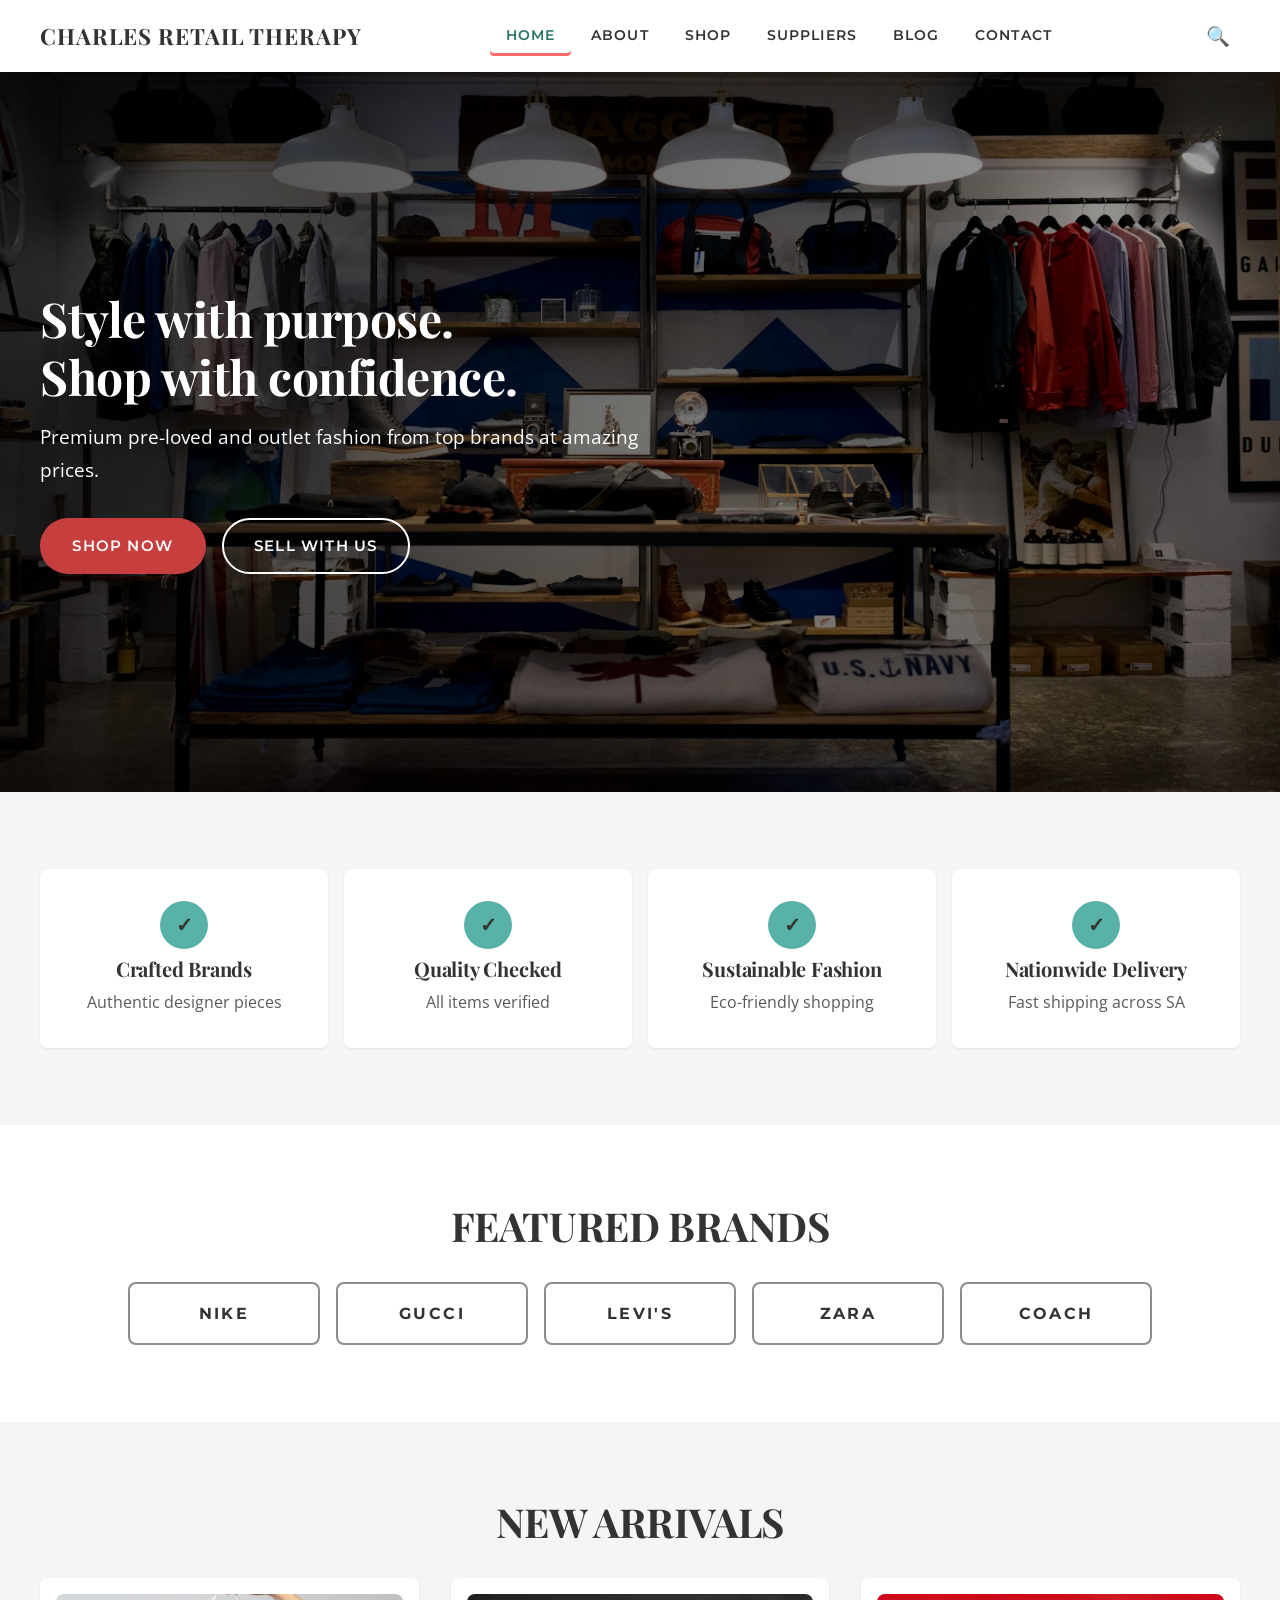
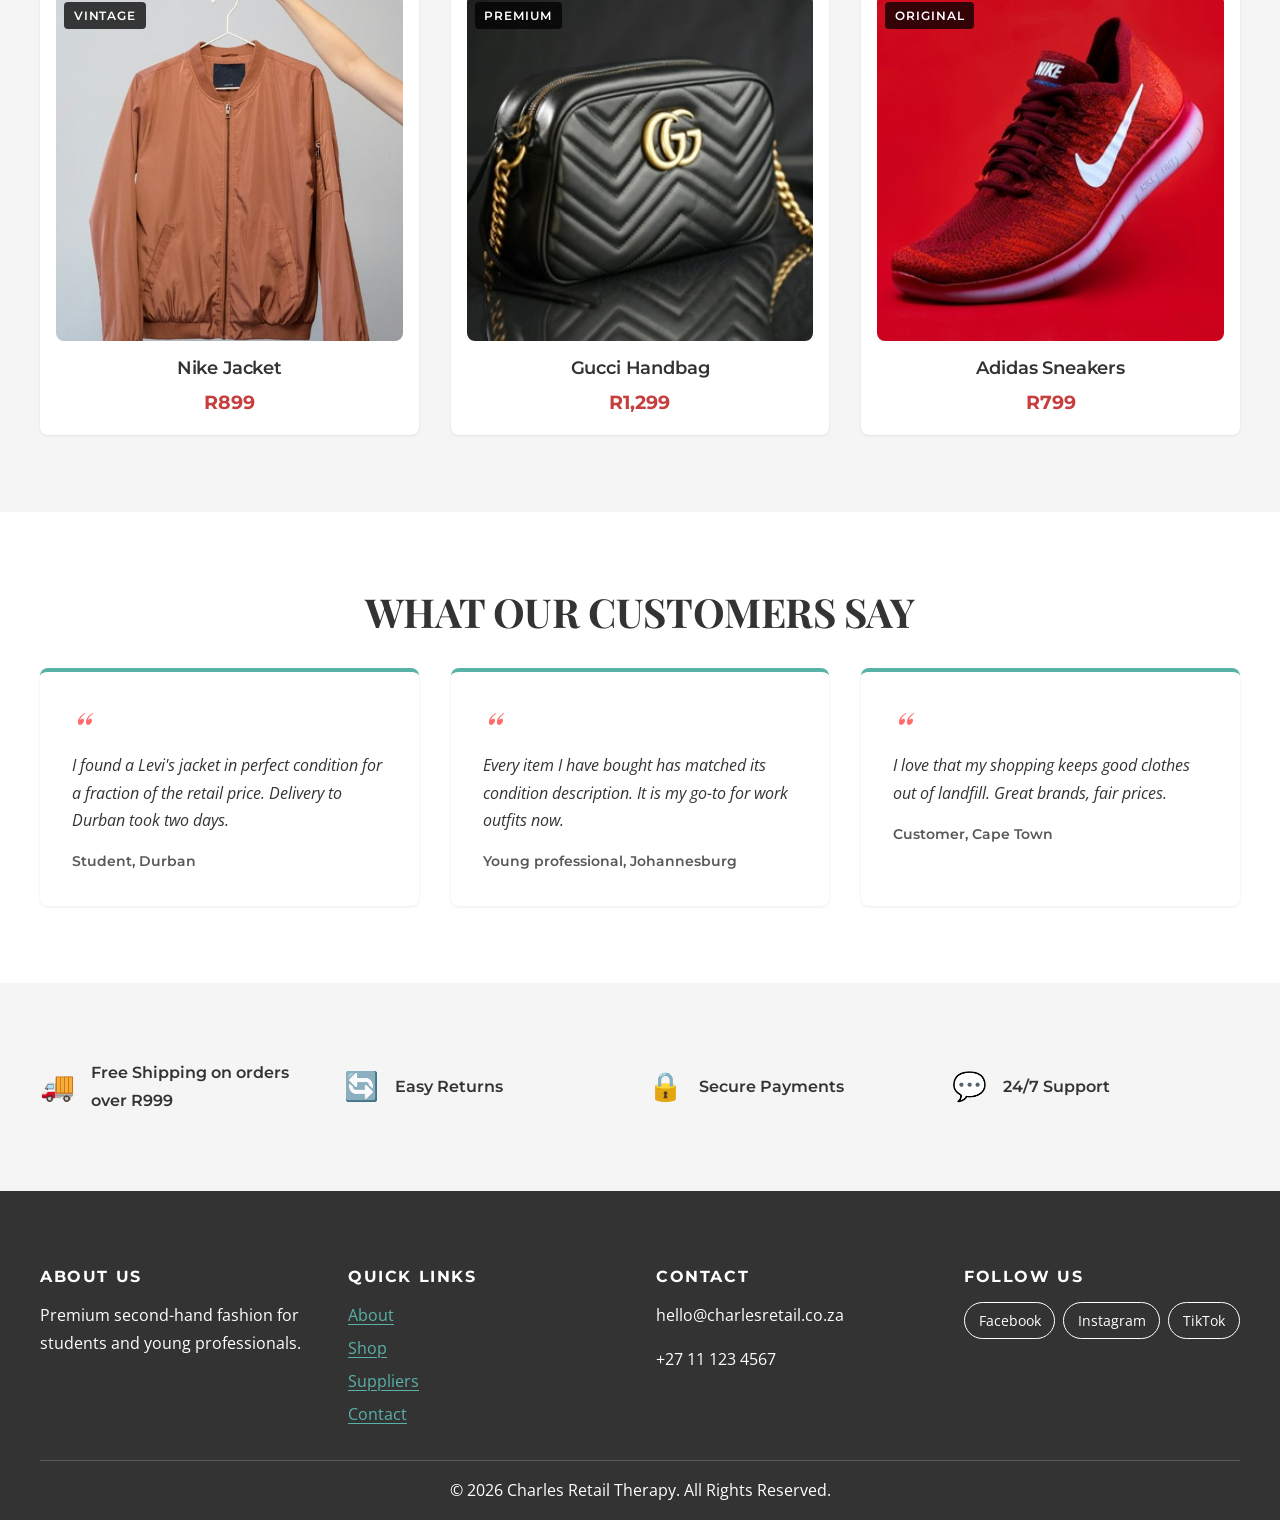
==== index.html @ 1ebb208b "Add initial Charles Retail Therapy site (Part 2 baseline)" ====
<!DOCTYPE html>
<html lang="en" class="no-js">
<head>
    <meta charset="UTF-8">
    <meta name="viewport" content="width=device-width, initial-scale=1.0">
    <title>Charles Retail Therapy - Premium Second-Hand Fashion</title>
    <!-- Google Fonts: Playfair Display (headings), Montserrat (subheadings), Open Sans (body) -->
    <link rel="preconnect" href="https://fonts.googleapis.com">
    <link rel="preconnect" href="https://fonts.gstatic.com" crossorigin>
    <link rel="stylesheet" href="https://fonts.googleapis.com/css2?family=Montserrat:wght@500;600;700&family=Open+Sans:wght@400;600&family=Playfair+Display:wght@600;700&display=swap">
    <!-- Main stylesheet -->
    <link rel="stylesheet" href="style.css">
    <script>document.documentElement.classList.remove('no-js');</script>
    <script src="functions.js" defer></script>
</head>
<body>

    <a class="skip-link" href="#main-content">Skip to main content</a>

    <header class="site-header">
        <div class="container">
            <div class="logo">
                <h1><a href="index.html" class="logo-link">CHARLES RETAIL THERAPY</a></h1>
            </div>
            <button class="nav-toggle" type="button" aria-expanded="false" aria-controls="main-nav">
                <span class="sr-only">Open menu</span>
                <span class="hamburger-bar" aria-hidden="true"></span>
                <span class="hamburger-bar" aria-hidden="true"></span>
                <span class="hamburger-bar" aria-hidden="true"></span>
            </button>
            <nav class="main-nav" id="main-nav" aria-label="Main navigation">
                <ul class="nav-list">
                    <li><a href="index.html" class="nav-link active" aria-current="page">Home</a></li>
                    <li><a href="about.html" class="nav-link">About</a></li>
                    <li><a href="products.html" class="nav-link">Shop</a></li>
                    <li><a href="suppliers.html" class="nav-link">Suppliers</a></li>
                    <li><a href="blog.html" class="nav-link">Blog</a></li>
                    <li><a href="contact.html" class="nav-link">Contact</a></li>
                </ul>
            </nav>
            <a href="products.html" class="search-icon" aria-label="Search products"><span aria-hidden="true">&#128269;</span></a>
        </div>
    </header>

    <main id="main-content">

    <section class="hero">
        <div class="container">
            <div class="hero-content">
                <h2>Style with purpose.<br>Shop with confidence.</h2>
                <p>Premium pre-loved and outlet fashion from top brands at amazing prices.</p>
                <div class="hero-actions">
                    <a href="products.html" class="btn-primary">Shop Now</a>
                    <a href="suppliers.html" class="btn-secondary">Sell With Us</a>
                </div>
            </div>
        </div>
    </section>

    <section class="features">
        <div class="container features-grid">
            <div class="feature-item">
                <span class="feature-icon" aria-hidden="true">&#10003;</span>
                <h3>Crafted Brands</h3>
                <p>Authentic designer pieces</p>
            </div>
            <div class="feature-item">
                <span class="feature-icon" aria-hidden="true">&#10003;</span>
                <h3>Quality Checked</h3>
                <p>All items verified</p>
            </div>
            <div class="feature-item">
                <span class="feature-icon" aria-hidden="true">&#10003;</span>
                <h3>Sustainable Fashion</h3>
                <p>Eco-friendly shopping</p>
            </div>
            <div class="feature-item">
                <span class="feature-icon" aria-hidden="true">&#10003;</span>
                <h3>Nationwide Delivery</h3>
                <p>Fast shipping across SA</p>
            </div>
        </div>
    </section>

    <section class="featured-brands">
        <div class="container">
            <h2>FEATURED BRANDS</h2>
            <div class="brand-grid">
                <div class="brand-item">NIKE</div>
                <div class="brand-item">GUCCI</div>
                <div class="brand-item">LEVI'S</div>
                <div class="brand-item">ZARA</div>
                <div class="brand-item">COACH</div>
            </div>
        </div>
    </section>

    <section class="new-arrivals">
        <div class="container">
            <h2>NEW ARRIVALS</h2>
            <div class="product-grid">
                <div class="product-item">
                    <div class="product-image">
                        <img src="images/nike-jacket.jpg" srcset="images/nike-jacket-480.jpg 480w, images/nike-jacket.jpg 900w" sizes="(max-width: 768px) 100vw, (max-width: 1024px) 50vw, 400px" alt="Rust-coloured bomber jacket on a hanger" width="900" height="1200" loading="lazy">
                        <span class="image-tag">VINTAGE</span>
                    </div>
                    <h4>Nike Jacket</h4>
                    <p class="price">R899</p>
                </div>
                <div class="product-item">
                    <div class="product-image">
                        <img src="images/gucci-handbag.jpg" srcset="images/gucci-handbag-480.jpg 480w, images/gucci-handbag.jpg 900w" sizes="(max-width: 768px) 100vw, (max-width: 1024px) 50vw, 400px" alt="Black quilted Gucci crossbody bag with gold chain" width="900" height="601" loading="lazy">
                        <span class="image-tag">PREMIUM</span>
                    </div>
                    <h4>Gucci Handbag</h4>
                    <p class="price">R1,299</p>
                </div>
                <div class="product-item">
                    <div class="product-image">
                        <img src="images/sneakers.jpg" srcset="images/sneakers-480.jpg 480w, images/sneakers.jpg 900w" sizes="(max-width: 768px) 100vw, (max-width: 1024px) 50vw, 400px" alt="Red running sneaker on a red background" width="900" height="600" loading="lazy">
                        <span class="image-tag">ORIGINAL</span>
                    </div>
                    <h4>Adidas Sneakers</h4>
                    <p class="price">R799</p>
                </div>
            </div>
        </div>
    </section>

    <section class="testimonials">
        <div class="container">
            <h2>WHAT OUR CUSTOMERS SAY</h2>
            <div class="testimonial-grid">
                <figure class="testimonial-card">
                    <blockquote class="testimonial-quote">
                        <p>I found a Levi's jacket in perfect condition for a fraction of the retail price. Delivery to Durban took two days.</p>
                    </blockquote>
                    <figcaption class="testimonial-author">Student, Durban</figcaption>
                </figure>
                <figure class="testimonial-card">
                    <blockquote class="testimonial-quote">
                        <p>Every item I have bought has matched its condition description. It is my go-to for work outfits now.</p>
                    </blockquote>
                    <figcaption class="testimonial-author">Young professional, Johannesburg</figcaption>
                </figure>
                <figure class="testimonial-card">
                    <blockquote class="testimonial-quote">
                        <p>I love that my shopping keeps good clothes out of landfill. Great brands, fair prices.</p>
                    </blockquote>
                    <figcaption class="testimonial-author">Customer, Cape Town</figcaption>
                </figure>
            </div>
        </div>
    </section>

    <section class="benefits">
        <div class="container benefits-grid">
            <div class="benefit-item">
                <span class="benefit-icon" aria-hidden="true">&#128666;</span>
                <p>Free Shipping on orders over R999</p>
            </div>
            <div class="benefit-item">
                <span class="benefit-icon" aria-hidden="true">&#128260;</span>
                <p>Easy Returns</p>
            </div>
            <div class="benefit-item">
                <span class="benefit-icon" aria-hidden="true">&#128274;</span>
                <p>Secure Payments</p>
            </div>
            <div class="benefit-item">
                <span class="benefit-icon" aria-hidden="true">&#128172;</span>
                <p>24/7 Support</p>
            </div>
        </div>
    </section>

    </main>

    <footer class="site-footer">
        <div class="container">
            <div class="footer-content">
                <div class="footer-section">
                    <h4>About Us</h4>
                    <p>Premium second-hand fashion for students and young professionals.</p>
                </div>
                <div class="footer-section">
                    <h4>Quick Links</h4>
                    <ul>
                        <li><a href="about.html">About</a></li>
                        <li><a href="products.html">Shop</a></li>
                        <li><a href="suppliers.html">Suppliers</a></li>
                        <li><a href="contact.html">Contact</a></li>
                    </ul>
                </div>
                <div class="footer-section">
                    <h4>Contact</h4>
                    <p>hello@charlesretail.co.za</p>
                    <p>+27 11 123 4567</p>
                </div>
                <div class="footer-section">
                    <h4>Follow Us</h4>
                    <div class="social-icons">
                        <span>Facebook</span>
                        <span>Instagram</span>
                        <span>TikTok</span>
                    </div>
                </div>
            </div>
            <div class="footer-bottom">
                <p>&copy; 2026 Charles Retail Therapy. All Rights Reserved.</p>
            </div>
        </div>
    </footer>

</body>
</html>
---- style.css ----
/* ==========================================================================
   CHARLES RETAIL THERAPY – MAIN STYLESHEET (style.css)
   --------------------------------------------------------------------------
   Linked from every page with:
   <link rel="stylesheet" href="style.css">

   Approach: mobile-first. Base styles target small phones; media queries
   near the end of the file add layout for larger screens.

   CONTENTS
   1.  CSS Reset
   2.  Custom Properties (colours, fonts, spacing, radius, shadows)
   3.  Base Typography
   4.  Links
   5.  Buttons
   6.  Layout Helpers (.container, sections, grids)
   7.  Header & Navigation (sticky header, hamburger menu)
   8.  Hero Section
   9.  Homepage Sections (features, brands, products, testimonials, benefits)
   10. Inner Page Header
   11. About Page
   12. Shop Page
   13. Blog Page
   14. Suppliers & Contact Pages
   15. Forms
   16. Images
   17. Footer
   18. Utility Classes (sr-only, skip link)
   19. Animations
   20. Media Queries (480px, 768px, 1024px, 1440px)
   21. Accessibility Preferences (reduced motion)
   22. Print Styles
   ========================================================================== */


/* ==========================================================================
   1. CSS RESET
   A modern, minimal reset so every browser starts from the same baseline.
   ========================================================================== */

*,
*::before,
*::after {
    box-sizing: border-box;
    margin: 0;
    padding: 0;
}

html {
    -webkit-text-size-adjust: 100%;
    text-size-adjust: 100%;
    scroll-behavior: smooth;
}

body {
    min-height: 100vh;
    text-rendering: optimizeLegibility;
    -webkit-font-smoothing: antialiased;
    overflow-wrap: break-word; /* long emails/URLs wrap instead of causing horizontal scroll */
}

img,
picture,
svg,
video {
    display: block;
    max-width: 100%;
    height: auto;
}

input,
button,
textarea,
select {
    font: inherit;
    color: inherit;
}

ul,
ol {
    list-style: none;
}

button {
    cursor: pointer;
    background: none;
    border: none;
}


/* ==========================================================================
   2. CUSTOM PROPERTIES
   All colours, fonts and sizes are defined once here and reused below.
   ========================================================================== */

:root {
    /* Brand palette */
    --color-primary: #8C8C8C;        /* Warm Grey – borders, dividers, decoration */
    --color-secondary: #59B2A8;      /* Soft Teal – accents, icons, dark backgrounds */
    --color-accent: #FF6B6B;         /* Coral – highlights and CTA details */
    --color-text: #333333;           /* Charcoal – main text */
    --color-white: #FFFFFF;          /* White – page background */
    --color-light: #F5F5F5;          /* Light Grey – alternate section backgrounds */

    /* Accessible shades (WCAG 2.1 AA, 4.5:1+ for normal text on white) */
    --color-secondary-dark: #2A7169; /* teal for text/links: 5.73:1 on white */
    --color-secondary-darker: #1F5952; /* visited links */
    --color-accent-dark: #C73E3E;    /* coral for buttons with white text: 5.02:1 */
    --color-accent-darker: #B83232;  /* button hover: 5.93:1 */
    --color-text-muted: #595959;     /* secondary text: 7:1 on white */
    --color-overlay: rgba(0, 0, 0, 0.6);

    /* Typography */
    --font-heading: "Playfair Display", Georgia, "Times New Roman", serif;
    --font-subheading: "Montserrat", "Helvetica Neue", Arial, sans-serif;
    --font-body: "Open Sans", "Segoe UI", Roboto, Arial, sans-serif;

    /* Fluid type scale (min, preferred, max) */
    --fs-h1: clamp(2rem, 1.5rem + 2.5vw, 3rem);
    --fs-h2: clamp(1.75rem, 1.3rem + 2vw, 2.5rem);
    --fs-h3: clamp(1.375rem, 1.2rem + 0.8vw, 1.75rem);
    --fs-h4: 1.25rem;
    --fs-body: 1rem;
    --fs-small: 0.875rem;

    /* Spacing scale */
    --space-xs: 0.5rem;
    --space-sm: 1rem;
    --space-md: 2rem;
    --space-lg: 4rem;
    --space-xl: 6rem;
    --section-padding: clamp(var(--space-md), 6vw, var(--space-xl));

    /* Border radius */
    --radius-sm: 4px;
    --radius-md: 8px;
    --radius-lg: 16px;
    --radius-pill: 999px;

    /* Shadows */
    --shadow-sm: 0 1px 3px rgba(0, 0, 0, 0.08);
    --shadow-md: 0 4px 12px rgba(0, 0, 0, 0.1);
    --shadow-lg: 0 10px 30px rgba(0, 0, 0, 0.15);

    /* Motion */
    --transition: 0.3s ease;

    /* Layout */
    --container-max: 1200px;
    --header-height: 4.5rem;
}


/* ==========================================================================
   3. BASE TYPOGRAPHY
   ========================================================================== */

body {
    font-family: var(--font-body);
    font-size: var(--fs-body);
    font-weight: 400;
    line-height: 1.7;
    color: var(--color-text);
    background-color: var(--color-white);
}

h1,
h2,
h3,
h4 {
    font-family: var(--font-heading);
    font-weight: 700;
    line-height: 1.2;
    letter-spacing: -0.01em;
    color: var(--color-text);
}

h1 { font-size: var(--fs-h1); }
h2 { font-size: var(--fs-h2); margin-bottom: var(--space-sm); }
h3 { font-size: var(--fs-h3); margin-bottom: var(--space-xs); }
h4 { font-size: var(--fs-h4); margin-bottom: var(--space-xs); }

/* h5 and h6 act as small uppercase subheadings */
h5,
h6 {
    font-family: var(--font-subheading);
    font-weight: 600;
    text-transform: uppercase;
    letter-spacing: 0.1em;
    line-height: 1.4;
    color: var(--color-secondary-dark);
}

h5 { font-size: 1rem; }
h6 { font-size: var(--fs-small); }

p {
    font-size: var(--fs-body);
    line-height: 1.7;
    margin-bottom: var(--space-sm);
}

p:last-child {
    margin-bottom: 0;
}

strong {
    font-weight: 600;
}


/* ==========================================================================
   4. LINKS
   Teal by default, coral on hover. The darker shades keep 4.5:1 contrast.
   ========================================================================== */

a {
    color: var(--color-secondary-dark);
    text-decoration: underline;
    text-underline-offset: 0.2em;
    transition: color var(--transition);
}

a:visited {
    color: var(--color-secondary-darker);
}

a:hover {
    color: var(--color-accent-dark);
}

a:active {
    color: var(--color-accent-darker);
}

/* Keyboard focus ring for every focusable element */
:focus-visible {
    outline: 3px solid var(--color-secondary-dark);
    outline-offset: 3px;
}


/* ==========================================================================
   5. BUTTONS
   ========================================================================== */

.btn-primary,
.btn-secondary,
.btn-small {
    display: inline-block;
    font-family: var(--font-subheading);
    font-weight: 600;
    text-transform: uppercase;
    letter-spacing: 0.08em;
    text-align: center;
    text-decoration: none;
    border-radius: var(--radius-pill);
    border: 2px solid transparent;
    transition: background-color var(--transition), color var(--transition),
                border-color var(--transition), transform var(--transition),
                box-shadow var(--transition);
}

/* Primary CTA – coral with white text */
.btn-primary {
    padding: 0.85em 2em;
    font-size: 0.95rem;
    background-color: var(--color-accent-dark);
    color: var(--color-white);
}

.btn-primary:visited {
    color: var(--color-white);
}

.btn-primary:hover,
.btn-primary:focus-visible {
    background-color: var(--color-accent-darker);
    color: var(--color-white);
    transform: translateY(-3px);
    box-shadow: var(--shadow-lg);
}

.btn-primary:active {
    transform: translateY(0);
    box-shadow: var(--shadow-sm);
}

/* Secondary – transparent with teal border, fills on hover */
.btn-secondary,
.btn-small {
    background-color: transparent;
    border-color: var(--color-secondary-dark);
    color: var(--color-secondary-dark);
}

.btn-secondary {
    padding: 0.85em 2em;
    font-size: 0.95rem;
}

.btn-secondary:visited,
.btn-small:visited {
    color: var(--color-secondary-dark);
}

.btn-secondary:hover,
.btn-secondary:focus-visible,
.btn-small:hover,
.btn-small:focus-visible {
    background-color: var(--color-secondary-dark);
    color: var(--color-white);
}

.btn-secondary:active,
.btn-small:active {
    background-color: var(--color-secondary-darker);
    border-color: var(--color-secondary-darker);
}

/* Smaller button used on product cards */
.btn-small {
    padding: 0.5em 1.25em;
    font-size: var(--fs-small);
    margin-top: var(--space-xs);
}

/* Disabled state for any button */
.btn-primary:disabled,
.btn-secondary:disabled,
button:disabled {
    opacity: 0.55;
    cursor: not-allowed;
    transform: none;
    box-shadow: none;
}


/* ==========================================================================
   6. LAYOUT HELPERS
   ========================================================================== */

/* Centred content column with a 1rem gutter on each side */
.container {
    width: min(100% - 2rem, var(--container-max));
    margin-inline: auto;
}

/* Every main section gets fluid vertical padding */
main > section {
    padding-block: var(--section-padding);
}

/* Section titles sit centred above their content */
main > section > .container > h2 {
    text-align: center;
    margin-bottom: var(--space-md);
}

/* Alternate light-grey backgrounds for visual rhythm */
.features,
.new-arrivals,
.benefits,
.shop-content,
.suppliers-content {
    background-color: var(--color-light);
}

/* Reusable responsive card grid.
   min(300px, 100%) stops cards overflowing on screens narrower than 300px. */
.product-grid,
.blog-grid,
.testimonial-grid,
.about-grid {
    display: grid;
    grid-template-columns: repeat(auto-fit, minmax(min(300px, 100%), 1fr));
    gap: var(--space-md);
}

/* Shared card look */
.feature-item,
.product-item,
.blog-post,
.testimonial-card,
.about-text,
.suppliers-form,
.contact-form {
    background-color: var(--color-white);
    border-radius: var(--radius-md);
    box-shadow: var(--shadow-sm);
    padding: var(--space-md);
    transition: transform var(--transition), box-shadow var(--transition);
}

.product-item:hover,
.blog-post:hover,
.testimonial-card:hover {
    transform: translateY(-4px);
    box-shadow: var(--shadow-md);
}


/* ==========================================================================
   7. HEADER & NAVIGATION
   Mobile: logo, search and hamburger in one row; menu drops down below.
   Tablet and up (769px+): full horizontal navigation, no hamburger.
   ========================================================================== */

.site-header {
    position: sticky;
    top: 0;
    z-index: 100;
    background-color: var(--color-white);
    box-shadow: var(--shadow-sm);
}

.site-header .container {
    display: flex;
    flex-wrap: wrap;
    align-items: center;
    justify-content: space-between;
    gap: var(--space-xs) var(--space-sm);
    min-height: var(--header-height);
    padding-block: var(--space-xs);
}

/* Logo */
.logo {
    flex: 1;
    min-width: 0;
}

.logo h1 {
    font-size: clamp(1rem, 0.8rem + 1vw, 1.4rem);
    letter-spacing: 0.04em;
    line-height: 1.2;
}

.logo-link,
.logo-link:visited {
    color: var(--color-text);
    text-decoration: none;
}

.logo-link:hover {
    color: var(--color-secondary-dark);
}

/* Search icon link */
.search-icon {
    order: 2;
    display: grid;
    place-items: center;
    width: 2.75rem;
    height: 2.75rem;
    border-radius: 50%;
    font-size: 1.2rem;
    text-decoration: none;
    transition: background-color var(--transition);
}

.search-icon:hover {
    background-color: var(--color-light);
}

/* Hamburger button (44x44px touch target) */
.nav-toggle {
    order: 3;
    display: flex;
    flex-direction: column;
    justify-content: center;
    gap: 5px;
    width: 2.75rem;
    height: 2.75rem;
    padding: 0.6rem;
    border-radius: var(--radius-sm);
}

.nav-toggle:hover {
    background-color: var(--color-light);
}

.hamburger-bar {
    display: block;
    height: 3px;
    width: 100%;
    background-color: var(--color-text);
    border-radius: 2px;
    transition: transform var(--transition), opacity var(--transition);
}

/* Bars animate into an "X" while the menu is open */
.nav-toggle[aria-expanded="true"] .hamburger-bar:nth-child(2) {
    transform: translateY(8px) rotate(45deg);
}

.nav-toggle[aria-expanded="true"] .hamburger-bar:nth-child(3) {
    opacity: 0;
}

.nav-toggle[aria-expanded="true"] .hamburger-bar:nth-child(4) {
    transform: translateY(-8px) rotate(-45deg);
}

/* Navigation menu: hidden on mobile until the hamburger opens it */
.main-nav {
    order: 4;
    flex-basis: 100%;
    display: none;
}

.main-nav.is-open {
    display: block;
    animation: fadeInDown 0.25s ease;
}

/* Without JavaScript the menu is always shown so it stays usable */
.no-js .main-nav {
    display: block;
}

.no-js .nav-toggle {
    display: none;
}

.nav-list {
    display: flex;
    flex-direction: column;
    padding-block: var(--space-xs);
}

.nav-link,
.nav-link:visited {
    display: block;
    padding: 0.75rem var(--space-xs);
    font-family: var(--font-subheading);
    font-weight: 600;
    font-size: 0.9rem;
    text-transform: uppercase;
    letter-spacing: 0.08em;
    text-decoration: none;
    color: var(--color-text);
    border-bottom: 1px solid var(--color-light);
    transition: color var(--transition), background-color var(--transition);
}

.nav-link:hover {
    color: var(--color-accent-dark);
    background-color: var(--color-light);
}

.nav-link.active {
    color: var(--color-secondary-dark);
}


/* ==========================================================================
   8. HERO SECTION
   Background photo with a dark overlay so white text stays readable.
   A smaller image loads on phones; larger ones load via media queries.
   ========================================================================== */

.hero {
    display: flex;
    align-items: center;
    min-height: 70vh;
    background-color: var(--color-text); /* fallback while the image loads */
    background-image:
        linear-gradient(var(--color-overlay), var(--color-overlay)),
        url("images/hero-store-480.jpg");
    background-size: cover;
    background-position: center;
    text-align: center;
}

.hero-content {
    max-width: 40rem;
    margin-inline: auto;
    animation: fadeInUp 0.9s ease both;
}

.hero h2 {
    font-size: var(--fs-h1);
    color: var(--color-white);
    margin-bottom: var(--space-sm);
}

.hero p {
    font-size: clamp(1rem, 0.95rem + 0.4vw, 1.2rem);
    color: var(--color-white);
    margin-bottom: var(--space-md);
}

.hero-actions {
    display: flex;
    flex-wrap: wrap;
    justify-content: center;
    gap: var(--space-sm);
}

.hero .btn-primary {
    animation: pulse 2.5s ease-in-out 1s 3;
}

/* White outline button on the dark hero */
.hero .btn-secondary,
.hero .btn-secondary:visited {
    border-color: var(--color-white);
    color: var(--color-white);
}

.hero .btn-secondary:hover,
.hero .btn-secondary:focus-visible {
    background-color: var(--color-white);
    color: var(--color-text);
}

.hero :focus-visible {
    outline-color: var(--color-white);
}


/* ==========================================================================
   9. HOMEPAGE SECTIONS
   ========================================================================== */

/* Features ("services") grid */
.features-grid {
    display: grid;
    grid-template-columns: repeat(auto-fit, minmax(min(240px, 100%), 1fr));
    gap: var(--space-sm);
}

.feature-item {
    text-align: center;
}

.feature-icon {
    display: inline-grid;
    place-items: center;
    width: 3rem;
    height: 3rem;
    margin-bottom: var(--space-xs);
    border-radius: 50%;
    background-color: var(--color-secondary);
    color: var(--color-text);
    font-size: 1.25rem;
    font-weight: 700;
}

.feature-item h3 {
    font-size: var(--fs-h4);
}

.feature-item p {
    color: var(--color-text-muted);
}

/* Featured brands */
.brand-grid {
    display: flex;
    flex-wrap: wrap;
    justify-content: center;
    gap: var(--space-sm);
}

.brand-item {
    flex: 1 1 8rem;
    max-width: 12rem;
    padding: var(--space-sm);
    font-family: var(--font-subheading);
    font-weight: 700;
    letter-spacing: 0.15em;
    text-align: center;
    border: 2px solid var(--color-primary);
    border-radius: var(--radius-md);
    transition: border-color var(--transition), color var(--transition);
}

.brand-item:hover {
    border-color: var(--color-accent);
    color: var(--color-accent-dark);
}

/* Product cards */
.product-item {
    display: flex;
    flex-direction: column;
    padding: var(--space-sm);
    text-align: center;
}

.product-item h4 {
    margin-top: var(--space-sm);
    font-family: var(--font-subheading);
    font-size: 1.1rem;
    font-weight: 600;
}

.product-item .brand {
    margin-bottom: 0;
    font-size: var(--fs-small);
    color: var(--color-text-muted);
    text-transform: uppercase;
    letter-spacing: 0.1em;
}

.price {
    margin-bottom: 0;
    font-family: var(--font-subheading);
    font-size: 1.2rem;
    font-weight: 700;
    color: var(--color-accent-dark);
}

.product-item .btn-small {
    align-self: center;
    margin-top: auto;
}

/* Testimonials */
.testimonial-card {
    position: relative;
    border-top: 4px solid var(--color-secondary);
}

.testimonial-quote {
    font-style: italic;
    margin-bottom: var(--space-sm);
}

.testimonial-quote::before {
    content: "\201C";
    display: block;
    font-family: var(--font-heading);
    font-size: 3rem;
    line-height: 1;
    color: var(--color-accent);
}

.testimonial-author {
    font-family: var(--font-subheading);
    font-weight: 600;
    font-size: var(--fs-small);
    color: var(--color-text-muted);
}

/* Benefits strip */
.benefits-grid {
    display: grid;
    grid-template-columns: repeat(auto-fit, minmax(min(200px, 100%), 1fr));
    gap: var(--space-sm);
}

.benefit-item {
    display: flex;
    align-items: center;
    gap: var(--space-sm);
    font-family: var(--font-subheading);
    font-weight: 600;
}

.benefit-icon {
    font-size: 1.75rem;
}

.benefit-item p {
    margin-bottom: 0;
}


/* ==========================================================================
   10. INNER PAGE HEADER
   ========================================================================== */

.page-header {
    text-align: center;
    background-color: var(--color-secondary);
}

.page-header h2 {
    margin-bottom: var(--space-xs);
}

.page-header p {
    max-width: 40rem;
    margin-inline: auto;
    color: var(--color-text); /* charcoal on teal = 5.03:1 */
}


/* ==========================================================================
   11. ABOUT PAGE
   ========================================================================== */

.about-text {
    border-left: 4px solid var(--color-accent);
}


/* ==========================================================================
   12. SHOP PAGE
   ========================================================================== */

.shop-layout {
    display: grid;
    gap: var(--space-md);
}

.filters {
    display: grid;
    gap: var(--space-md);
    align-content: start;
    padding: var(--space-md);
    background-color: var(--color-white);
    border-radius: var(--radius-md);
    box-shadow: var(--shadow-sm);
}

.filter-section h4 {
    font-family: var(--font-subheading);
    font-size: 1rem;
    text-transform: uppercase;
    letter-spacing: 0.08em;
}

.filter-section ul {
    display: flex;
    flex-wrap: wrap;
    gap: var(--space-xs);
}

.filter-section a {
    display: inline-block;
    padding: 0.35rem 0.85rem;
    font-size: var(--fs-small);
    text-decoration: none;
    border: 1px solid var(--color-primary);
    border-radius: var(--radius-pill);
    color: var(--color-text);
    transition: background-color var(--transition), border-color var(--transition), color var(--transition);
}

.filter-section a:hover {
    background-color: var(--color-secondary-dark);
    border-color: var(--color-secondary-dark);
    color: var(--color-white);
}


/* ==========================================================================
   13. BLOG PAGE
   ========================================================================== */

.blog-post {
    display: flex;
    flex-direction: column;
    padding: 0;
    overflow: hidden;
}

.blog-post .blog-image {
    border-radius: 0;
}

.blog-meta,
.blog-post h3,
.blog-post p,
.read-more {
    margin-inline: var(--space-md);
}

.blog-meta {
    display: flex;
    flex-wrap: wrap;
    gap: var(--space-xs) var(--space-sm);
    margin-top: var(--space-sm);
    margin-bottom: var(--space-xs);
    font-family: var(--font-subheading);
    font-size: 0.8rem;
    font-weight: 600;
    text-transform: uppercase;
    letter-spacing: 0.08em;
    color: var(--color-text-muted);
}

.blog-meta span + span::before {
    content: "•";
    margin-right: var(--space-sm);
    color: var(--color-accent);
}

.blog-post h3 {
    font-size: 1.35rem;
}

.read-more {
    margin-top: auto;
    margin-bottom: var(--space-md);
    font-family: var(--font-subheading);
    font-weight: 600;
    font-size: var(--fs-small);
    text-transform: uppercase;
    letter-spacing: 0.08em;
}

.read-more::after {
    content: " \2192";
}


/* ==========================================================================
   14. SUPPLIERS & CONTACT PAGES
   Two-column wrappers that stack on mobile.
   ========================================================================== */

.suppliers-grid,
.contact-grid {
    display: grid;
    gap: var(--space-md);
}

.suppliers-info ul {
    display: grid;
    gap: var(--space-sm);
    margin-top: var(--space-sm);
}

.suppliers-info li {
    padding-left: var(--space-md);
    position: relative;
}

.suppliers-info li::before {
    content: "\2713";
    position: absolute;
    left: 0;
    font-weight: 700;
    color: var(--color-secondary-dark);
}

.suppliers-info h3 + p {
    margin-bottom: var(--space-md);
}

.contact-details {
    display: grid;
    gap: var(--space-md);
    margin-block: var(--space-md);
}

.contact-item {
    display: flex;
    gap: var(--space-sm);
    align-items: flex-start;
}

.contact-icon {
    flex-shrink: 0;
    display: grid;
    place-items: center;
    width: 3rem;
    height: 3rem;
    border-radius: 50%;
    background-color: var(--color-light);
    font-size: 1.25rem;
}

.contact-item p {
    margin-bottom: 0;
}

.social-icons {
    display: flex;
    flex-wrap: wrap;
    gap: var(--space-xs);
}

.social-icons span {
    padding: 0.35rem 0.85rem;
    font-size: var(--fs-small);
    border: 1px solid currentColor;
    border-radius: var(--radius-pill);
}

.map-section {
    margin-top: var(--space-lg);
    text-align: center;
}

.map-placeholder {
    padding: var(--space-md);
    background-color: var(--color-light);
    border-radius: var(--radius-md);
}

.map-grid {
    display: grid;
    gap: var(--space-sm);
    margin-top: var(--space-sm);
}

.map-location {
    padding: var(--space-md) var(--space-sm);
    font-family: var(--font-subheading);
    font-weight: 700;
    letter-spacing: 0.15em;
    background-color: var(--color-white);
    border: 2px dashed var(--color-primary);
    border-radius: var(--radius-md);
}


/* ==========================================================================
   15. FORMS
   ========================================================================== */

form {
    display: grid;
    gap: var(--space-sm);
}

.form-group {
    display: grid;
    gap: 0.35rem;
}

label {
    font-family: var(--font-subheading);
    font-weight: 600;
    font-size: var(--fs-small);
}

input,
textarea,
select {
    width: 100%;
    padding: 0.75rem 1rem;
    font-size: 1rem; /* 16px prevents iOS zoom on focus */
    background-color: var(--color-white);
    border: 2px solid var(--color-primary); /* 3.36:1 – meets the 3:1 rule for UI borders */
    border-radius: var(--radius-md);
    transition: border-color var(--transition), box-shadow var(--transition);
}

textarea {
    resize: vertical;
    min-height: 7rem;
}

input:hover,
textarea:hover,
select:hover {
    border-color: var(--color-text-muted);
}

input:focus,
textarea:focus,
select:focus {
    outline: none;
    border-color: var(--color-secondary-dark);
    box-shadow: 0 0 0 4px rgba(89, 178, 168, 0.35);
}

input::placeholder,
textarea::placeholder {
    color: var(--color-text-muted);
}

input:disabled,
textarea:disabled,
select:disabled {
    background-color: var(--color-light);
    cursor: not-allowed;
}

/* Only flag invalid fields after the user has typed something */
input:user-invalid,
textarea:user-invalid {
    border-color: var(--color-accent-dark);
}

form .btn-primary {
    justify-self: start;
}


/* ==========================================================================
   16. IMAGES
   ========================================================================== */

/* Product and blog thumbnails: uniform crop with a small label on top */
.product-image,
.blog-image {
    position: relative;
    overflow: hidden;
    border-radius: var(--radius-md);
    aspect-ratio: 1 / 1;
    background-color: var(--color-light);
}

.blog-image {
    aspect-ratio: 3 / 2;
}

.product-image img,
.blog-image img {
    width: 100%;
    height: 100%;
    object-fit: cover;
    transition: transform 0.4s ease;
}

.product-item:hover .product-image img,
.blog-post:hover .blog-image img {
    transform: scale(1.05);
}

.image-tag {
    position: absolute;
    top: var(--space-xs);
    left: var(--space-xs);
    padding: 0.2rem 0.6rem;
    font-family: var(--font-subheading);
    font-size: 0.75rem;
    font-weight: 600;
    letter-spacing: 0.08em;
    background-color: rgba(0, 0, 0, 0.75);
    color: var(--color-white);
    border-radius: var(--radius-sm);
}

/* Large images on the About and Suppliers pages */
.section-image {
    width: 100%;
    max-height: 420px;
    object-fit: cover;
    border-radius: var(--radius-md);
    margin-bottom: var(--space-md);
    box-shadow: var(--shadow-md);
}


/* ==========================================================================
   17. FOOTER
   ========================================================================== */

.site-footer {
    padding-top: var(--section-padding);
    background-color: var(--color-text);
    color: var(--color-white);
}

.footer-content {
    display: grid;
    grid-template-columns: repeat(auto-fit, minmax(min(220px, 100%), 1fr));
    gap: var(--space-md);
}

.footer-section h4 {
    font-family: var(--font-subheading);
    font-size: 1rem;
    text-transform: uppercase;
    letter-spacing: 0.1em;
    color: var(--color-white);
    margin-bottom: var(--space-sm);
}

.footer-section ul {
    display: grid;
    gap: 0.35rem;
}

/* Lighter teal/coral work on the dark background (5.03:1 and 4.55:1) */
.site-footer a,
.site-footer a:visited {
    color: var(--color-secondary);
}

.site-footer a:hover {
    color: var(--color-accent);
}

.site-footer :focus-visible {
    outline-color: var(--color-white);
}

.footer-bottom {
    margin-top: var(--space-md);
    padding-block: var(--space-sm);
    border-top: 1px solid rgba(255, 255, 255, 0.2);
    text-align: center;
    font-size: var(--fs-small);
}


/* ==========================================================================
   18. UTILITY CLASSES
   ========================================================================== */

/* Visually hidden but still read by screen readers */
.sr-only {
    position: absolute;
    width: 1px;
    height: 1px;
    padding: 0;
    margin: -1px;
    overflow: hidden;
    clip: rect(0, 0, 0, 0);
    white-space: nowrap;
    border: 0;
}

/* "Skip to main content" link appears when focused with the keyboard */
.skip-link {
    position: absolute;
    top: -100px;
    left: var(--space-sm);
    z-index: 200;
    padding: var(--space-xs) var(--space-sm);
    background-color: var(--color-text);
    color: var(--color-white);
    border-radius: var(--radius-sm);
}

.skip-link:focus {
    top: var(--space-sm);
    color: var(--color-white);
}

.text-center {
    text-align: center;
}


/* ==========================================================================
   19. ANIMATIONS
   ========================================================================== */

@keyframes fadeInUp {
    from {
        opacity: 0;
        transform: translateY(30px);
    }
    to {
        opacity: 1;
        transform: translateY(0);
    }
}

@keyframes fadeInDown {
    from {
        opacity: 0;
        transform: translateY(-8px);
    }
    to {
        opacity: 1;
        transform: translateY(0);
    }
}

@keyframes pulse {
    0%,
    100% {
        box-shadow: 0 0 0 0 rgba(255, 107, 107, 0.6);
    }
    50% {
        box-shadow: 0 0 0 12px rgba(255, 107, 107, 0);
    }
}


/* ==========================================================================
   20. MEDIA QUERIES
   Base styles above are for mobile. These refine the layout as space grows.
   ========================================================================== */

/* ---------- Small mobile (up to 480px) ---------- */
@media (max-width: 480px) {
    /* Full-width, easy-to-tap buttons */
    .hero-actions .btn-primary,
    .hero-actions .btn-secondary,
    form .btn-primary {
        width: 100%;
        justify-self: stretch;
    }

    .hero {
        min-height: 60vh;
    }

    .feature-item,
    .about-text,
    .suppliers-form,
    .contact-form,
    .filters {
        padding: var(--space-sm);
    }
}

/* ---------- Mobile & tablet (up to 768px) ---------- */
@media (max-width: 768px) {
    /* Keep the dropdown menu within the viewport height */
    .main-nav.is-open {
        max-height: calc(100vh - var(--header-height));
        overflow-y: auto;
    }

    .testimonial-grid {
        gap: var(--space-sm);
    }
}

/* ---------- Tablet landscape and up (769px+) ---------- */
@media (min-width: 769px) {
    /* Swap the hamburger for a horizontal navigation bar */
    .nav-toggle {
        display: none;
    }

    .main-nav {
        order: 2;
        flex-basis: auto;
        display: block;
    }

    .search-icon {
        order: 3;
    }

    .nav-list {
        flex-direction: row;
        gap: 0.25rem;
        padding-block: 0;
    }

    .nav-link,
    .nav-link:visited {
        padding: 0.5rem 0.75rem;
        border-bottom: none;
        border-radius: var(--radius-sm);
        font-size: 0.8rem;
    }

    .nav-link.active {
        box-shadow: inset 0 -3px 0 var(--color-accent);
    }

    .hero {
        background-image:
            linear-gradient(var(--color-overlay), var(--color-overlay)),
            url("images/hero-store.jpg");
    }

    .map-grid {
        grid-template-columns: repeat(3, 1fr);
    }
}

/* ---------- Desktop (1024px+) ---------- */
@media (min-width: 1024px) {
    .logo {
        flex: 0 1 auto;
    }

    .nav-link,
    .nav-link:visited {
        padding: 0.5rem 1rem;
        font-size: 0.85rem;
    }

    .hero {
        min-height: 80vh;
        text-align: left;
        background-image:
            linear-gradient(90deg, rgba(0, 0, 0, 0.75) 0%, rgba(0, 0, 0, 0.35) 100%),
            url("images/hero-store-1600.jpg");
    }

    .hero-content {
        margin-inline: 0;
    }

    .hero-actions {
        justify-content: flex-start;
    }

    /* Sidebar filters beside the products */
    .shop-layout {
        grid-template-columns: 260px 1fr;
        align-items: start;
    }

    .filters {
        position: sticky;
        top: calc(var(--header-height) + var(--space-sm));
    }

    .filter-section ul {
        flex-direction: column;
        align-items: flex-start;
    }

    /* Two-column contact / supplier wrappers */
    .suppliers-grid,
    .contact-grid {
        grid-template-columns: 1fr 1fr;
        gap: var(--space-lg);
        align-items: start;
    }

    .about-grid .about-text:last-child {
        grid-column: 1 / -1;
    }
}

/* ---------- Large desktop (1440px+) ---------- */
@media (min-width: 1440px) {
    :root {
        --container-max: 1320px;
    }

    body {
        font-size: 1.0625rem;
    }

    .hero-content {
        max-width: 46rem;
    }
}


/* ==========================================================================
   21. ACCESSIBILITY PREFERENCES
   Turn off animation for people who ask their OS for reduced motion.
   ========================================================================== */

@media (prefers-reduced-motion: reduce) {
    *,
    *::before,
    *::after {
        animation-duration: 0.01ms !important;
        animation-iteration-count: 1 !important;
        transition-duration: 0.01ms !important;
        scroll-behavior: auto !important;
    }

    .btn-primary:hover,
    .product-item:hover,
    .blog-post:hover,
    .testimonial-card:hover,
    .product-item:hover .product-image img,
    .blog-post:hover .blog-image img {
        transform: none;
    }
}


/* ==========================================================================
   22. PRINT STYLES
   Clean black-on-white output without navigation or decoration.
   ========================================================================== */

@media print {
    *,
    *::before,
    *::after {
        background: transparent !important;
        color: #000000 !important;
        box-shadow: none !important;
        text-shadow: none !important;
        animation: none !important;
    }

    .site-header,
    .nav-toggle,
    .main-nav,
    .search-icon,
    .skip-link,
    .hero-actions,
    .btn-small,
    .social-icons,
    form button {
        display: none !important;
    }

    body {
        font-size: 12pt;
        line-height: 1.5;
    }

    .hero {
        min-height: auto;
        padding: 1rem 0;
    }

    main > section {
        padding-block: 1rem;
    }

    /* Show where links go on paper */
    main a[href^="http"]::after {
        content: " (" attr(href) ")";
        font-size: 0.85em;
    }

    img {
        max-width: 50% !important;
    }

    .product-item,
    .blog-post,
    .testimonial-card,
    .about-text {
        break-inside: avoid;
        border: 1px solid #999999;
    }
}
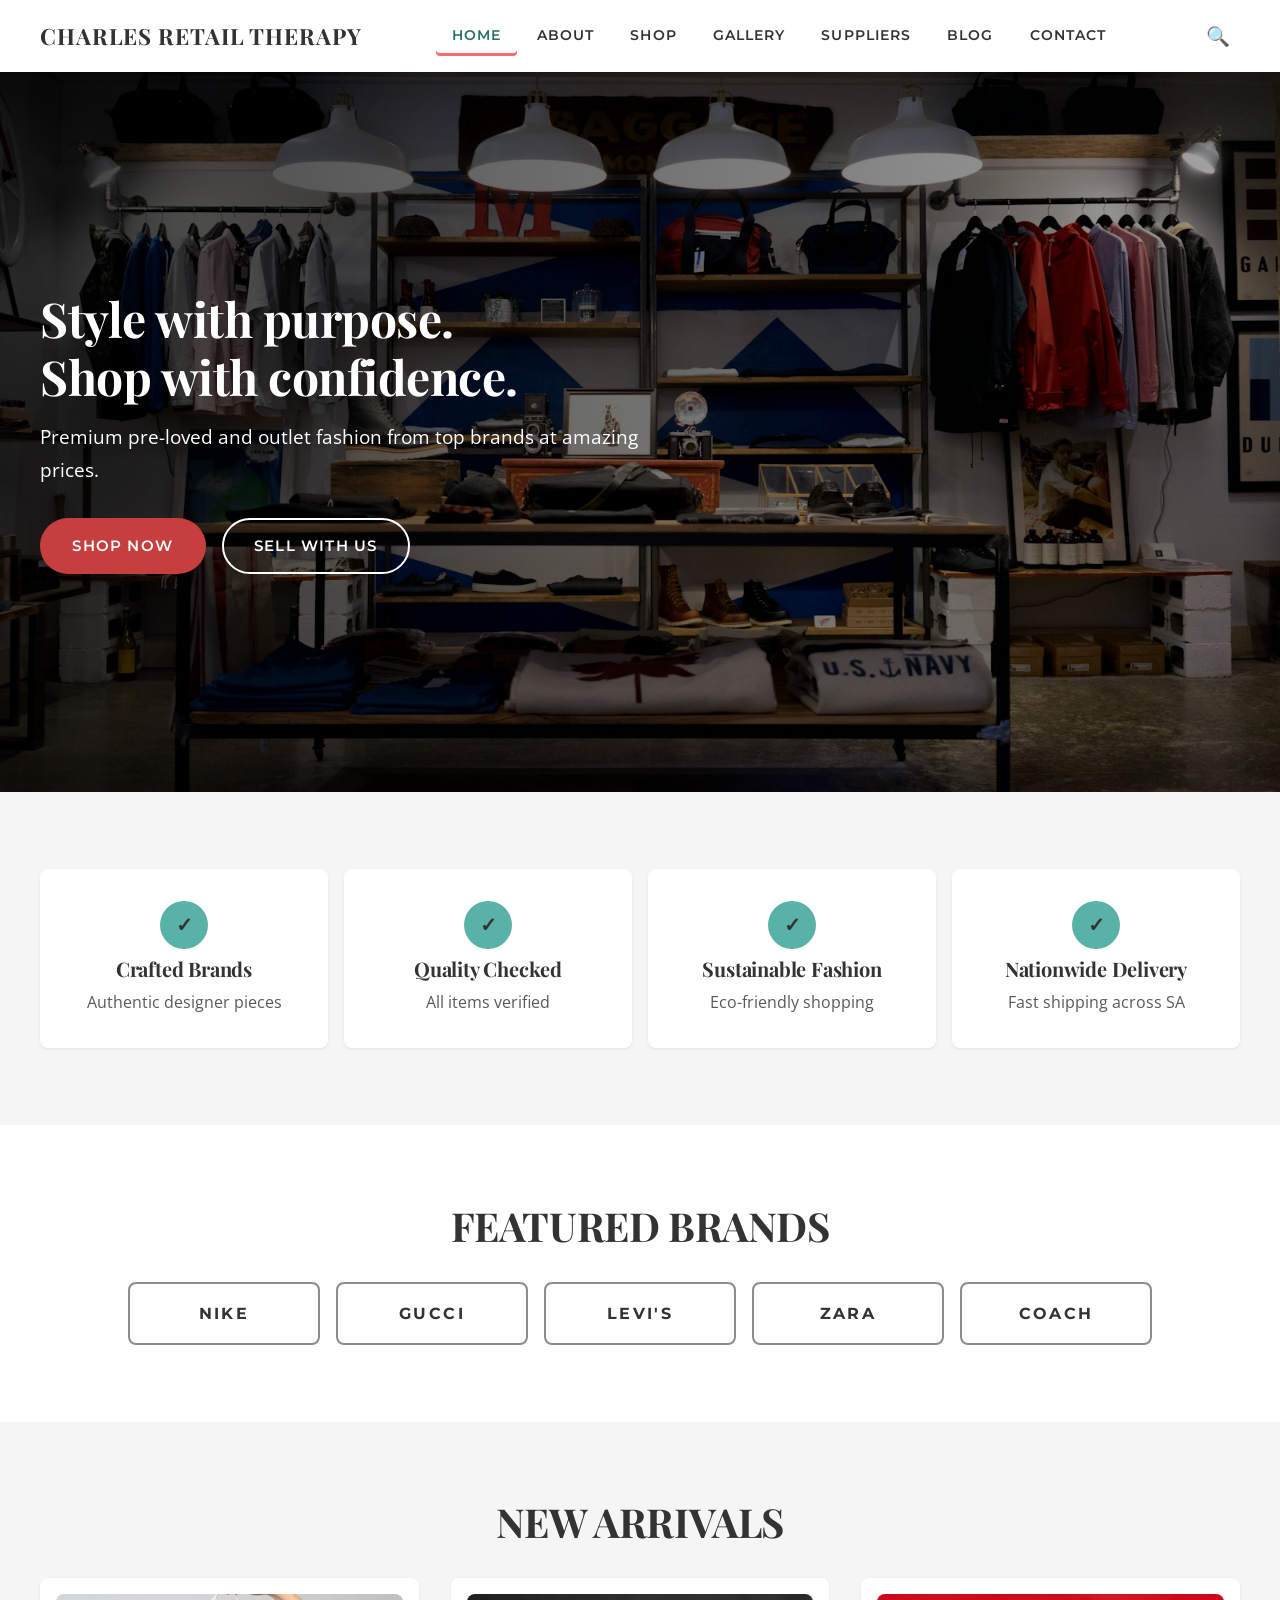
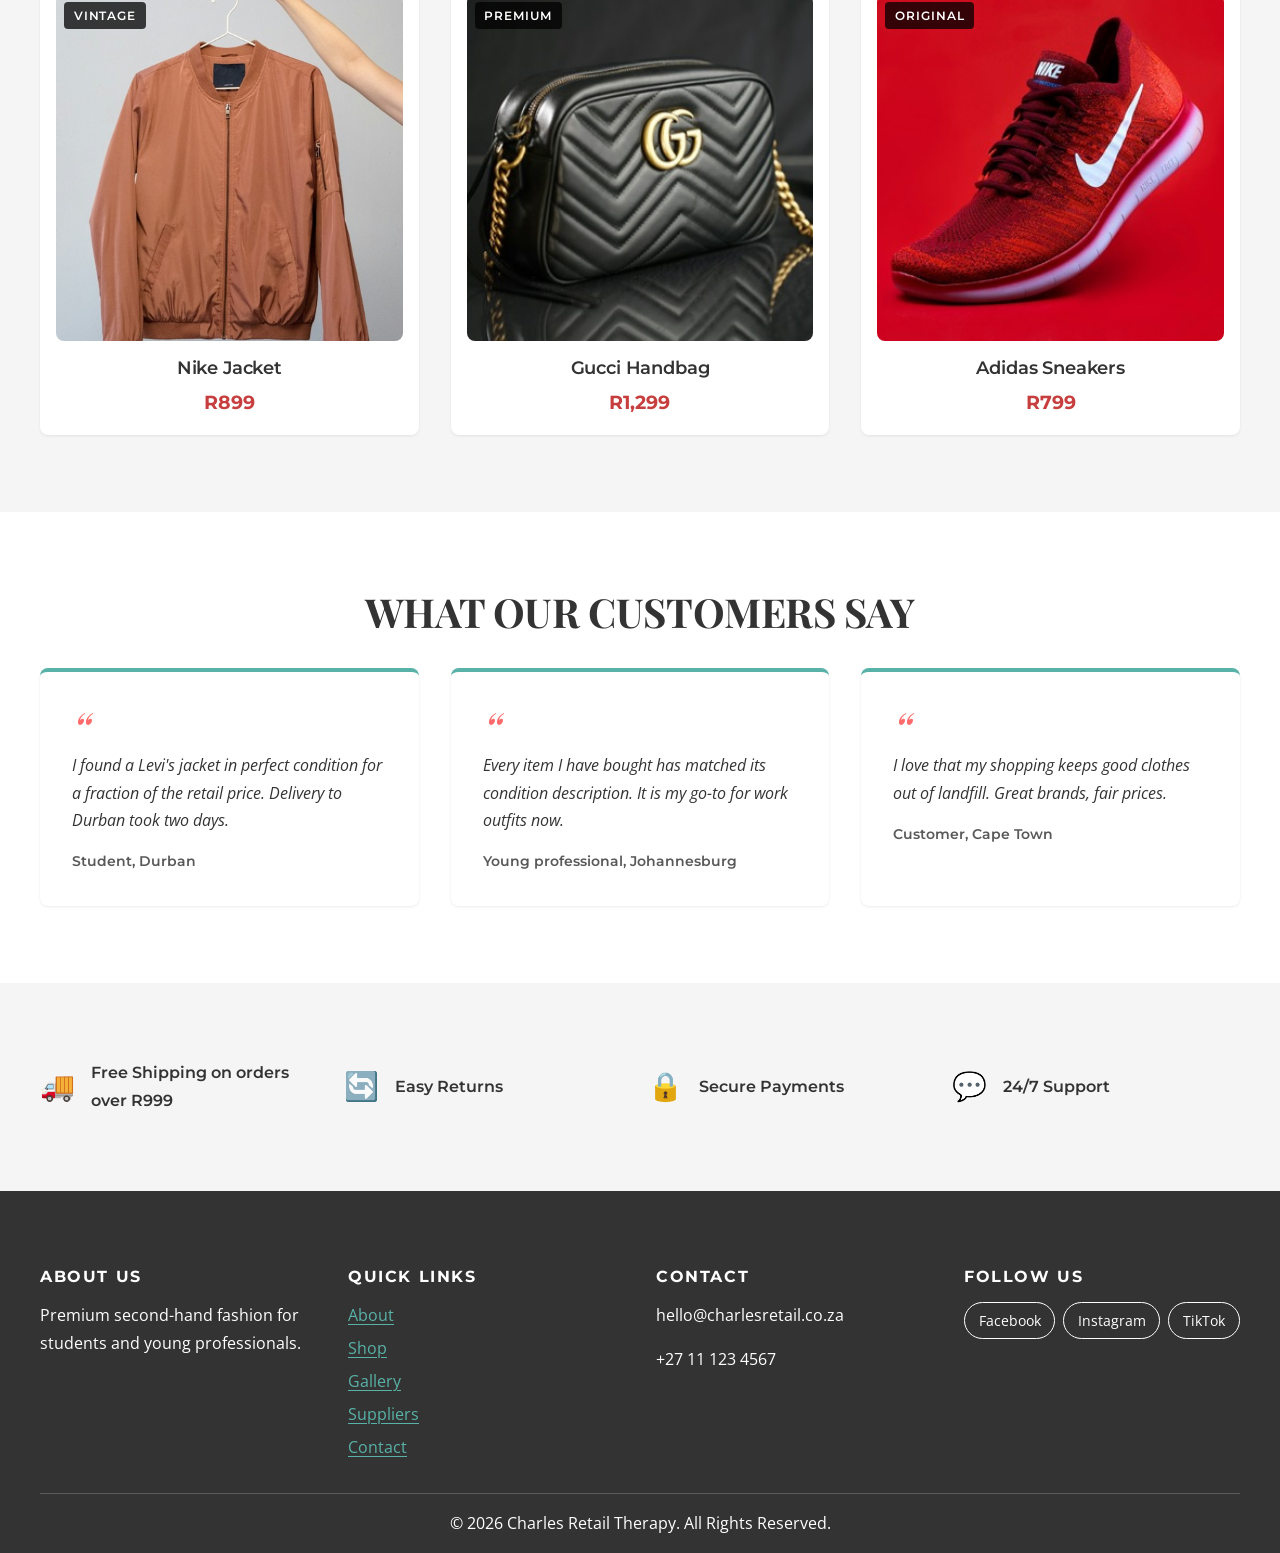
==== commit 2ffa775e: "Add unique SEO titles, meta descriptions, keywords and Open Graph tags; one h1 per page; new Gallery" ====
--- a/index.html
+++ b/index.html
@@ -4,7 +4,14 @@
 <head>
     <meta charset="UTF-8">
     <meta name="viewport" content="width=device-width, initial-scale=1.0">
-    <title>Charles Retail Therapy - Premium Second-Hand Fashion</title>
+    <meta name="description" content="Shop authentic pre-loved designer and sportswear brands like Nike, Gucci and Levi's at student-friendly prices. Quality checked, delivered across South Africa.">
+    <meta name="keywords" content="second-hand designer clothes, pre-loved fashion South Africa, thrift Johannesburg, Charles Retail Therapy">
+    <meta name="author" content="Tshiamo Mzimande">
+    <meta property="og:title" content="Charles Retail Therapy | Second-Hand Designer Fashion SA">
+    <meta property="og:description" content="Shop authentic pre-loved designer and sportswear brands like Nike, Gucci and Levi's at student-friendly prices. Quality checked, delivered across South Africa.">
+    <meta property="og:type" content="website">
+    <meta property="og:image" content="images/hero-store.jpg">
+    <title>Charles Retail Therapy | Second-Hand Designer Fashion SA</title>
     <!-- Google Fonts: Playfair Display (headings), Montserrat (subheadings), Open Sans (body) -->
     <link rel="preconnect" href="https://fonts.googleapis.com">
     <link rel="preconnect" href="https://fonts.gstatic.com" crossorigin>
@@ -21,7 +28,7 @@
     <header class="site-header">
         <div class="container">
             <div class="logo">
-                <h1><a href="index.html" class="logo-link">CHARLES RETAIL THERAPY</a></h1>
+                <p class="logo-title"><a href="index.html" class="logo-link">CHARLES RETAIL THERAPY</a></p>
             </div>
             <button class="nav-toggle" type="button" aria-expanded="false" aria-controls="main-nav">
                 <span class="sr-only">Open menu</span>
@@ -34,6 +41,7 @@
                     <li><a href="index.html" class="nav-link active" aria-current="page">Home</a></li>
                     <li><a href="about.html" class="nav-link">About</a></li>
                     <li><a href="products.html" class="nav-link">Shop</a></li>
+                    <li><a href="gallery.html" class="nav-link">Gallery</a></li>
                     <li><a href="suppliers.html" class="nav-link">Suppliers</a></li>
                     <li><a href="blog.html" class="nav-link">Blog</a></li>
                     <li><a href="contact.html" class="nav-link">Contact</a></li>
@@ -48,7 +56,7 @@
     <section class="hero">
         <div class="container">
             <div class="hero-content">
-                <h2>Style with purpose.<br>Shop with confidence.</h2>
+                <h1>Style with purpose.<br>Shop with confidence.</h1>
                 <p>Premium pre-loved and outlet fashion from top brands at amazing prices.</p>
                 <div class="hero-actions">
                     <a href="products.html" class="btn-primary">Shop Now</a>
@@ -189,6 +197,7 @@
                     <ul>
                         <li><a href="about.html">About</a></li>
                         <li><a href="products.html">Shop</a></li>
+                        <li><a href="gallery.html">Gallery</a></li>
                         <li><a href="suppliers.html">Suppliers</a></li>
                         <li><a href="contact.html">Contact</a></li>
                     </ul>
--- a/style.css
+++ b/style.css
@@ -430,7 +430,8 @@
     min-width: 0;
 }
 
-.logo h1 {
+.logo h1,
+.logo .logo-title {
     font-size: clamp(1rem, 0.8rem + 1vw, 1.4rem);
     letter-spacing: 0.04em;
     line-height: 1.2;
@@ -579,6 +580,7 @@
     animation: fadeInUp 0.9s ease both;
 }
 
+.hero h1,
 .hero h2 {
     font-size: var(--fs-h1);
     color: var(--color-white);
@@ -778,6 +780,7 @@
     background-color: var(--color-secondary);
 }
 
+.page-header h1,
 .page-header h2 {
     margin-bottom: var(--space-xs);
 }
@@ -1516,3 +1519,179 @@
         border: 1px solid #999999;
     }
 }
+
+/* =========================================================
+   Part 3 – Interactive features
+   ========================================================= */
+
+.logo .logo-title {
+    margin: 0;
+    font-family: var(--font-heading);
+    font-weight: 700;
+}
+
+/* Back-to-top button */
+.back-to-top {
+    position: fixed;
+    right: 1rem;
+    bottom: 1rem;
+    width: 3rem;
+    height: 3rem;
+    border: none;
+    border-radius: 50%;
+    background: var(--color-accent-dark);
+    color: var(--color-white);
+    font-size: 1.4rem;
+    cursor: pointer;
+    box-shadow: var(--shadow-md);
+    opacity: 0;
+    visibility: hidden;
+    transform: translateY(1rem);
+    transition: opacity var(--transition), transform var(--transition), visibility var(--transition);
+    z-index: 900;
+}
+.back-to-top.is-visible { opacity: 1; visibility: visible; transform: none; }
+.back-to-top:hover { background: var(--color-accent-darker); }
+
+/* Scroll reveal */
+.reveal { opacity: 0; transform: translateY(20px); transition: opacity 0.6s ease, transform 0.6s ease; }
+.reveal.is-revealed { opacity: 1; transform: none; }
+@media (prefers-reduced-motion: reduce) {
+    .reveal { opacity: 1; transform: none; transition: none; }
+}
+
+/* FAQ accordion */
+.faq { padding: var(--section-padding) 0; background: var(--color-light); }
+.faq h2 { text-align: center; margin-bottom: var(--space-md); }
+.accordion { max-width: 800px; margin: 0 auto; }
+.accordion-item { background: var(--color-white); border-radius: var(--radius-md); margin-bottom: var(--space-xs); box-shadow: var(--shadow-sm); }
+.accordion-trigger {
+    width: 100%;
+    display: flex;
+    justify-content: space-between;
+    align-items: center;
+    gap: 1rem;
+    padding: 1rem 1.25rem;
+    background: none;
+    border: none;
+    font: 600 1rem var(--font-subheading);
+    color: var(--color-text);
+    text-align: left;
+    cursor: pointer;
+}
+.accordion-trigger::after { content: "+"; font-size: 1.4rem; color: var(--color-secondary-dark); transition: transform var(--transition); }
+.accordion-trigger[aria-expanded="true"]::after { transform: rotate(45deg); }
+.accordion-panel { padding: 0 1.25rem 1rem; }
+.accordion-panel[hidden] { display: none; }
+
+/* Product category filters + dynamic results */
+.category-filters { display: flex; flex-wrap: wrap; gap: 0.5rem; }
+.filter-btn {
+    padding: 0.4rem 0.9rem;
+    border: 1px solid var(--color-secondary-dark);
+    border-radius: var(--radius-pill);
+    background: var(--color-white);
+    color: var(--color-secondary-dark);
+    font: 600 0.85rem var(--font-subheading);
+    cursor: pointer;
+    transition: background var(--transition), color var(--transition);
+}
+.filter-btn:hover,
+.filter-btn.is-active { background: var(--color-secondary-dark); color: var(--color-white); }
+.results-count { margin-bottom: var(--space-sm); color: var(--color-text-muted); }
+.no-results { padding: var(--space-md); text-align: center; background: var(--color-light); border-radius: var(--radius-md); }
+.product-item .condition { font-size: var(--fs-small); color: var(--color-text-muted); }
+
+/* Gallery grid */
+.gallery-section { padding: var(--section-padding) 0; }
+.gallery-grid {
+    list-style: none;
+    margin: 0;
+    padding: 0;
+    display: grid;
+    grid-template-columns: repeat(auto-fill, minmax(220px, 1fr));
+    gap: 1rem;
+}
+.gallery-thumb {
+    display: block;
+    width: 100%;
+    padding: 0;
+    border: none;
+    border-radius: var(--radius-md);
+    overflow: hidden;
+    cursor: zoom-in;
+    background: var(--color-light);
+    aspect-ratio: 4 / 3;
+}
+.gallery-thumb img { width: 100%; height: 100%; object-fit: cover; transition: transform 0.4s ease; }
+.gallery-thumb:hover img,
+.gallery-thumb:focus-visible img { transform: scale(1.06); }
+
+/* Lightbox */
+.lightbox {
+    position: fixed;
+    inset: 0;
+    z-index: 1000;
+    display: flex;
+    align-items: center;
+    justify-content: center;
+    padding: 3rem 1rem;
+    background: rgba(0, 0, 0, 0.88);
+}
+.lightbox[hidden] { display: none; }
+.lightbox-figure { margin: 0; max-width: min(1000px, 90vw); text-align: center; }
+.lightbox-image { max-height: 75vh; width: auto; margin: 0 auto; border-radius: var(--radius-sm); }
+.lightbox-caption { margin-top: 0.75rem; color: var(--color-white); font-family: var(--font-subheading); }
+.lightbox button {
+    position: absolute;
+    border: none;
+    background: rgba(255, 255, 255, 0.15);
+    color: var(--color-white);
+    font-size: 1.6rem;
+    width: 3rem;
+    height: 3rem;
+    border-radius: 50%;
+    cursor: pointer;
+}
+.lightbox button:hover,
+.lightbox button:focus-visible { background: rgba(255, 255, 255, 0.35); }
+.lightbox-close { top: 1rem; right: 1rem; }
+.lightbox-prev { left: 1rem; top: 50%; transform: translateY(-50%); }
+.lightbox-next { right: 1rem; top: 50%; transform: translateY(-50%); }
+@media (max-width: 600px) {
+    .lightbox-prev, .lightbox-next { top: auto; bottom: 1rem; transform: none; }
+}
+
+/* Interactive map */
+.map-section h3 { margin-bottom: var(--space-sm); }
+.store-map {
+    height: 400px;
+    width: 100%;
+    border-radius: var(--radius-md);
+    box-shadow: var(--shadow-md);
+    border: 3px solid var(--color-secondary);
+    z-index: 0;
+}
+@media (max-width: 600px) { .store-map { height: 300px; } }
+.leaflet-popup-content a { color: var(--color-secondary-dark); font-weight: 600; }
+
+/* Form validation + feedback */
+.form-group .required { color: var(--color-accent-dark); }
+.form-group input:focus,
+.form-group select:focus,
+.form-group textarea:focus { outline: 3px solid var(--color-secondary); outline-offset: 1px; }
+.form-group.has-error input,
+.form-group.has-error select,
+.form-group.has-error textarea { border-color: var(--color-accent-dark); background: #fff5f5; }
+.form-group.is-valid input,
+.form-group.is-valid select,
+.form-group.is-valid textarea { border-color: var(--color-secondary-dark); }
+.error-message { display: block; min-height: 1.2em; margin-top: 0.25rem; color: var(--color-accent-dark); font-size: var(--fs-small); }
+.checkbox-group label { display: flex; gap: 0.5rem; align-items: flex-start; font-weight: 400; }
+.checkbox-group input { width: auto; margin-top: 0.3rem; }
+.form-feedback { margin-top: var(--space-sm); padding: 1rem 1.25rem; border-radius: var(--radius-md); }
+.form-feedback[hidden] { display: none; }
+.form-feedback.success { background: #e7f5f3; border-left: 5px solid var(--color-secondary-dark); }
+.form-feedback.error { background: #fff0f0; border-left: 5px solid var(--color-accent-dark); }
+.form-feedback ul { margin: 0.5rem 0 0 1.2rem; }
+button[disabled] { opacity: 0.7; cursor: progress; }
